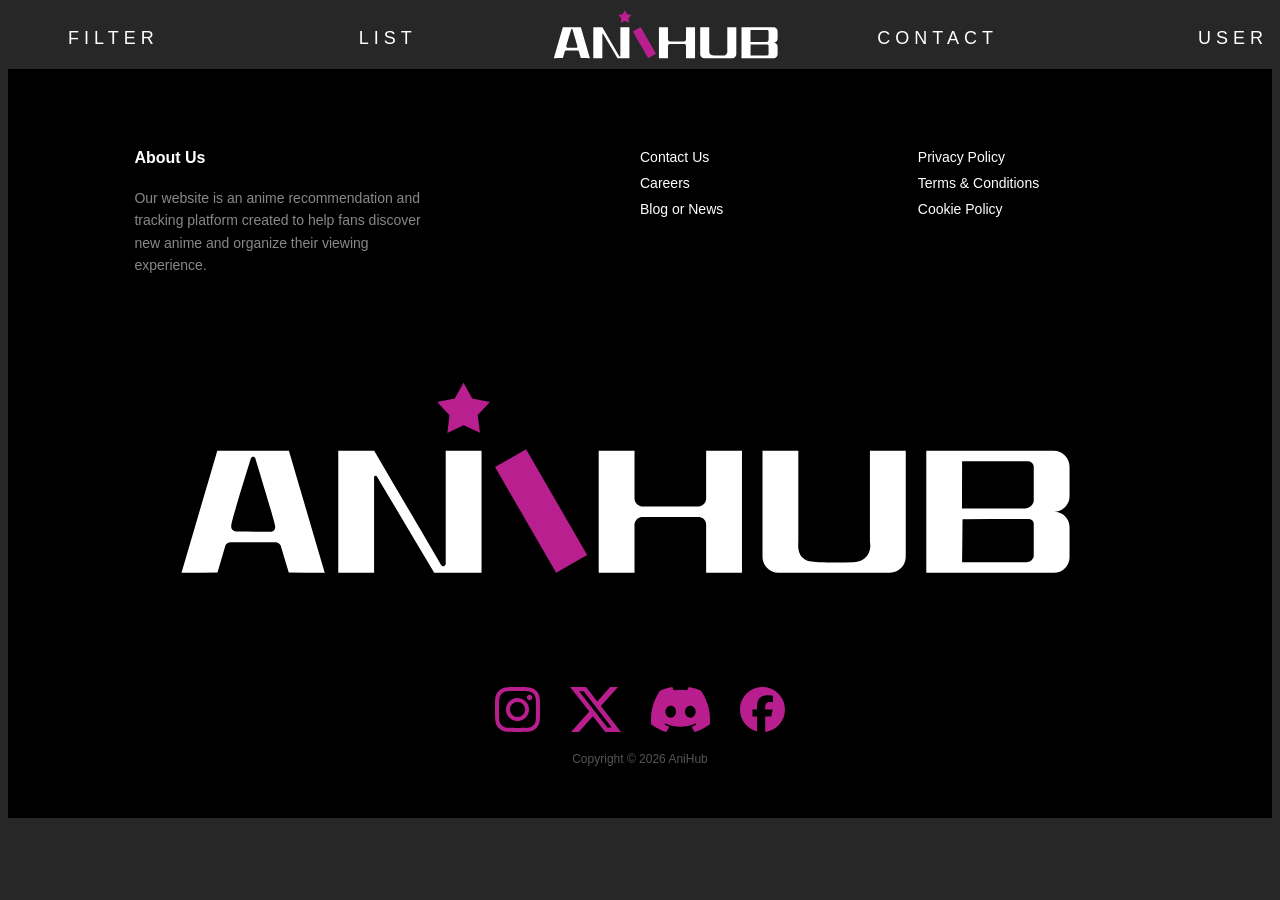
==== index.html @ 38616181 "User Account Started User account" ====
<!DOCTYPE html>
<html lang="en">
<head>
    <meta charset="UTF-8">
    <meta name="viewport" content="width=device-width, initial-scale=1.0">
    <title>Homepage</title>
    <link rel="stylesheet" href="Style/style.css">
</head>
<body>
    
    <!-- Navbar Starts -->
    <!-- Left Links -->
    <nav class="navbar">
        <div class="nav-left">
            <div class="dropdown">
                <span class="nav-link dot">FILTER</span>
                
                <div class="dropdown-menu">
                    <a href="#">Time Recommendations</a>
                    <a href="#">Personal Recommendations</a>
                </div>

            </div>
            <a href="watchlist.html" class="nav-link">LIST</a>
        </div>
        
        <!-- Center Logo-->
        <div class="nav-center">
            <img src="Images/Logo.svg" alt="ANIHUB Logo" class="logo">
        </div>
        
        <!-- Right Link -->
        <div class="nav-right">
            <a href="contact.html" class="nav-link">CONTACT</a>
            <a href="user.html" class="nav-link">USER</a>
        </div>
    </nav>
    <!-- Navbar Ends -->

    <!-- Footer -->
    <footer class="footer">
        <div class="footer-content">
            <div class="footer-about">
                <h4>About Us</h4>
                <p>Our website is an anime recommendation and tracking platform created to help fans discover new anime and organize their viewing experience.</p>
            </div>
            <div class="footer-links">
                <a href="contact.html">Contact Us</a>
                <a href="#">Careers</a>
                <a href="#">Blog or News</a>
            </div>
            <div class="footer-links">
                <a href="#">Privacy Policy</a>
                <a href="#">Terms & Conditions</a>
                <a href="#">Cookie Policy</a>
            </div>
        </div>
        <img src="Images/Logo.svg" alt="ANIHUB" class="footer-logo">
        <div class="socials">
            <img src="Images/instagram_icon.svg" alt="">
            <img src="Images/twitter_icon.svg" alt="">
            <img src="Images/discord_icon.svg" alt="">
            <img src="Images/facebook_icon.svg" alt="">
        </div>
        <p class="copyright">Copyright © 2026 AniHub</p>
    </footer>

    <script src="Scripts/bootstrap.bundle.min.js"></script>
</body>
</html>
---- Style/style.css ----
body {
    background: #272727;
    font-family: 'Inter', sans-serif;
}

.navbar {
    position: absolute;
    top: 0;
    width: 100%;
    max-width: 1200px;
    padding: 20px 60px;
    display: flex;
    align-items: center;
    justify-content: space-between; 
    color: white;
    position: relative;
    margin: 0 auto;
}

.nav-left,
.nav-right {
    display: flex;
    gap: 200px;
    
}

.nav-center {
    position: absolute;
    left: 50%;
    transform: translateX(-50%);
}

.nav-link {
    text-decoration: none;
    color: white;
    font-size: 18px;
    letter-spacing: 5px;
    transition: 0.3s;
}

.nav-link:hover {
    color: #B91E8E;
}

.logo {
    height: 100px;
}
.dropdown {
    position: relative;
    display: inline-block;
}


.dropdown-menu {
    display: none;
    position: absolute;
    top: 100%;
    left: 0;
    background-color: #272727; 
    border: 2px solid #B91E8E; 
    min-width: 1200px;
    z-index: 10;
    padding: 10px 0px;
    margin-top: 20px;
}


.dropdown-menu a {
    color: white;
    padding: 15px 25px;
    text-decoration: none;
    display: block;
    font-size: 14px;
    letter-spacing: 1px;
    transition: 0.2s;
}

.dropdown-menu a:hover {
    background-color: #636363;
    color: #ffffff;
}

.dropdown:hover .dropdown-menu {
    display: block;
}

.dropdown::after {
    content: "";
    position: absolute;
    top: 100%;
    left: 0;
    width: 100%;
    height: 15px;
}

/* --- FOOTER --- */
.footer {
    background: black;
    padding: 80px 10% 40px 10%;
}

.footer-content {
    display: grid;
    grid-template-columns: 2fr 1fr 1fr;
    gap: 50px;
}

.footer-about h4 { 
    margin-bottom: 20px; 
    color: #fff; 
    margin-top: 0px;
}
.footer-about p { 
    color: #888; 
    line-height: 1.6; 
    font-size: 14px;
    width: 300px;
}

.footer-links a {
    display: block;
    color: #fff;
    text-decoration: none;
    margin-bottom: 10px;
    font-size: 14px;
}

.footer-logo {
    justify-content: center;
    display: block;
    width: 1000px;
}

.socials {
    display: flex;
    justify-content: center;
    gap: 30px;
    margin-bottom: 20px;
    color: #B91E8E;
    height: 45px;
}

.copyright {
    text-align: center;
    color: #555;
    font-size: 12px;
}
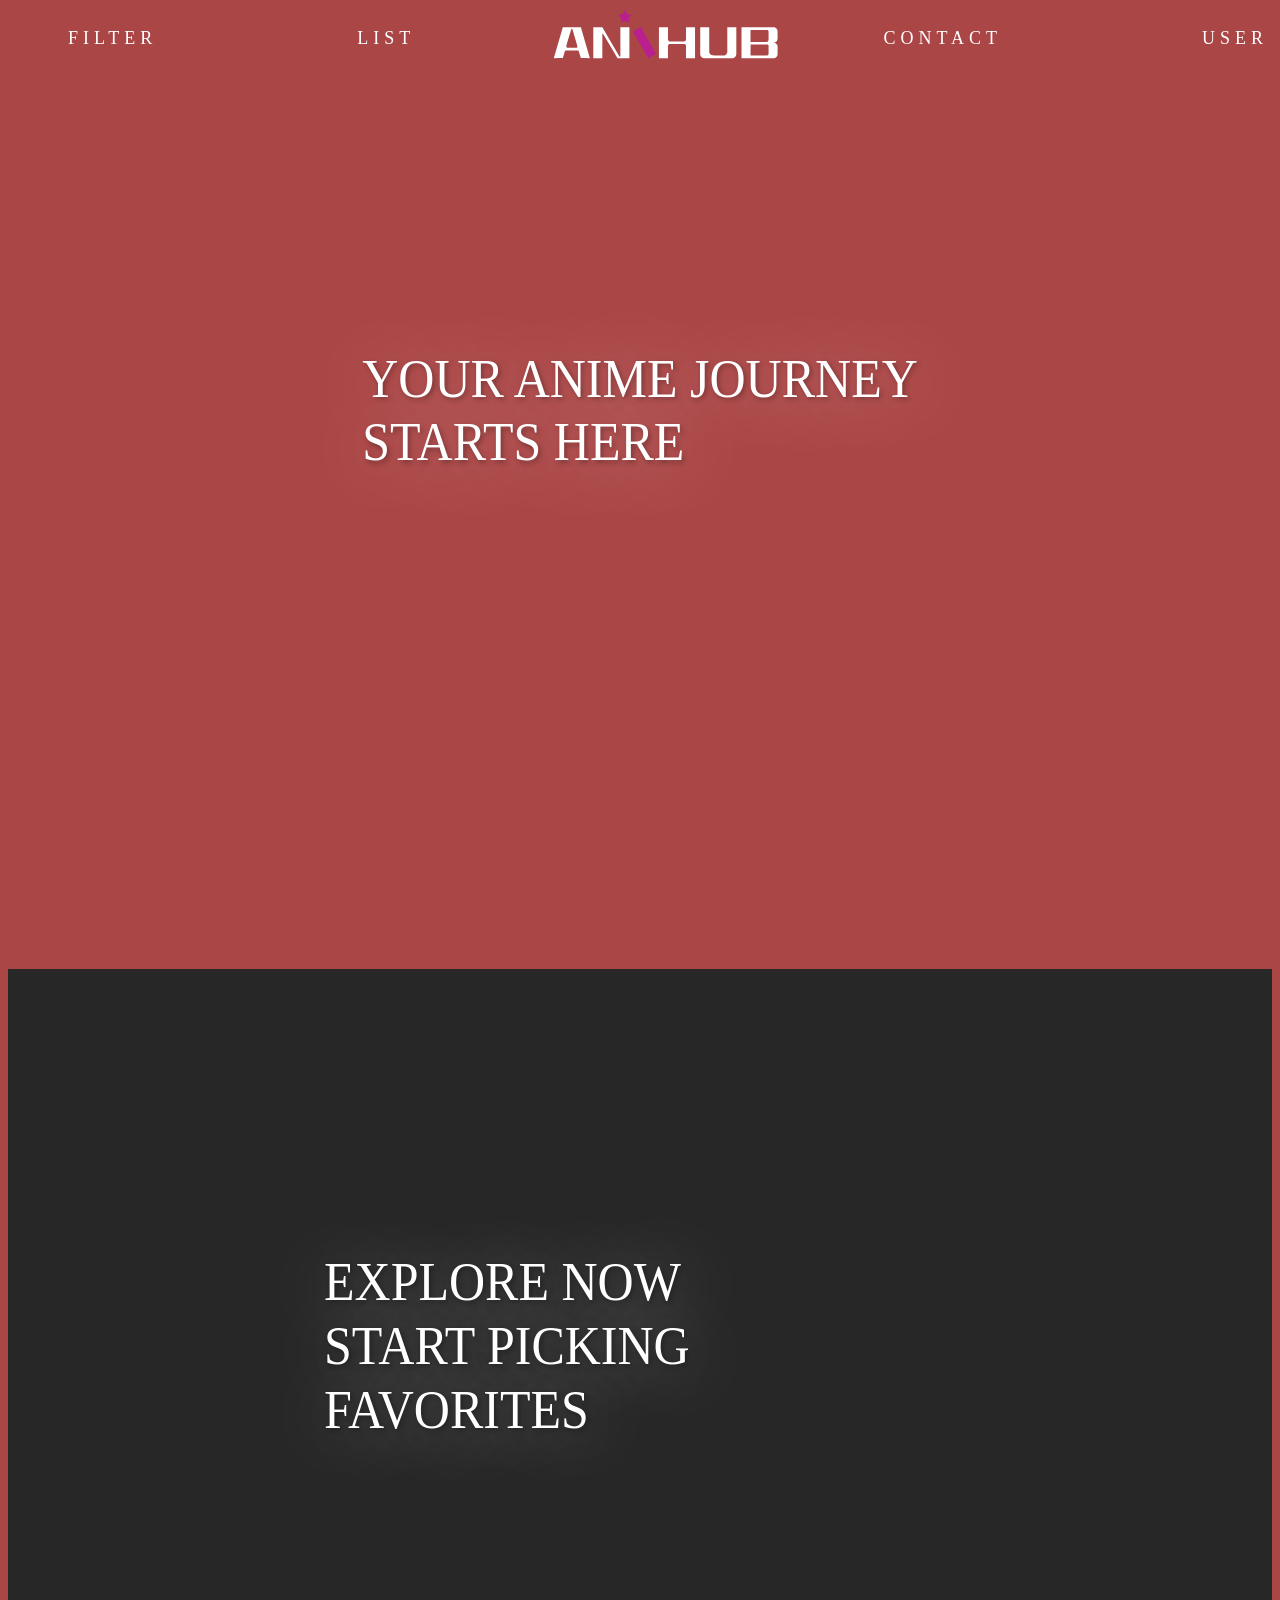
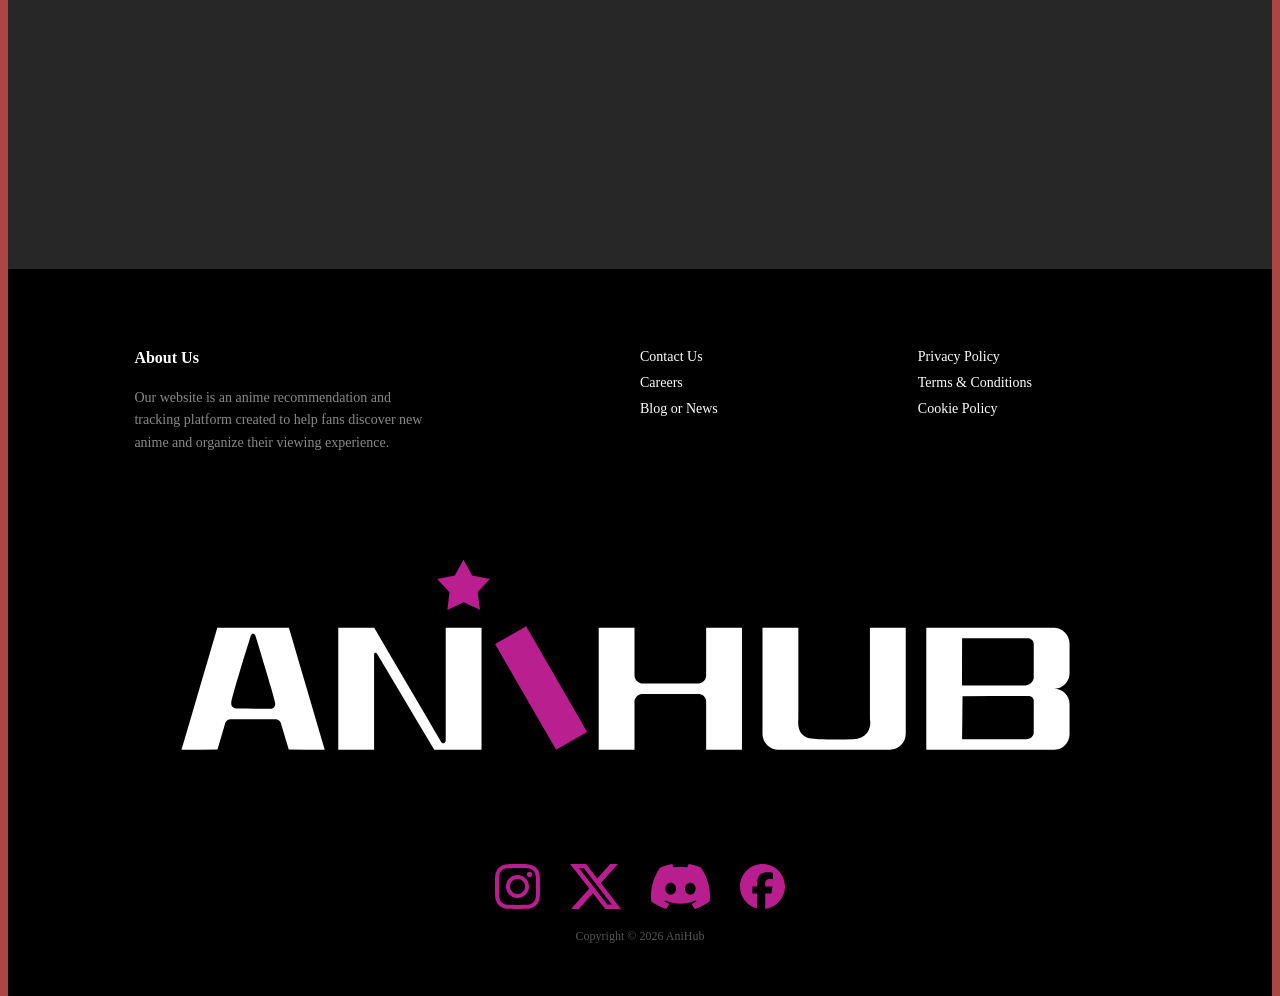
==== commit b10d8c3a: "Finished Time-rec page Working on Index page" ====
--- a/index.html
+++ b/index.html
@@ -5,6 +5,20 @@
     <meta name="viewport" content="width=device-width, initial-scale=1.0">
     <title>Homepage</title>
     <link rel="stylesheet" href="Style/style.css">
+
+    <style>
+        .body, html{
+            font-family: 'Inter';
+            width: 100vw;
+            height: 100vh;
+            margin: 0;
+            background-color: #ab4646;
+            perspective: 1px;
+            transform-style: preserve-3d;
+            
+        }
+
+    </style>
 </head>
 <body>
     
@@ -16,8 +30,8 @@
                 <span class="nav-link dot">FILTER</span>
                 
                 <div class="dropdown-menu">
-                    <a href="#">Time Recommendations</a>
-                    <a href="#">Personal Recommendations</a>
+                    <a href="time_rec.html">Time Recommendations</a>
+                    <a href="personalised_rec.html">Personal Recommendations</a>
                 </div>
 
             </div>
@@ -26,7 +40,9 @@
         
         <!-- Center Logo-->
         <div class="nav-center">
+            <a href="index.html">
             <img src="Images/Logo.svg" alt="ANIHUB Logo" class="logo">
+            </a>
         </div>
         
         <!-- Right Link -->
@@ -36,6 +52,18 @@
         </div>
     </nav>
     <!-- Navbar Ends -->
+
+
+
+
+     <div class="section1">
+        <div class="text">YOUR ANIME JOURNEY <br> STARTS HERE</div>
+     </div>
+
+     <div class="section2">
+        <div class="text">EXPLORE NOW <br> START PICKING FAVORITES</div>
+     </div>
+
 
     <!-- Footer -->
     <footer class="footer">
--- a/Style/style.css
+++ b/Style/style.css
@@ -1,8 +1,3 @@
-body {
-    background: #272727;
-    font-family: 'Inter', sans-serif;
-}
-
 .navbar {
     position: absolute;
     top: 0;
@@ -15,6 +10,7 @@
     color: white;
     position: relative;
     margin: 0 auto;
+    z-index: 10;
 }
 
 .nav-left,
@@ -93,6 +89,40 @@
     height: 15px;
 }
 
+/* -- Parallex Effect --*/
+.section1, .section2 {
+    width: 100%;
+    min-height: 100vh;
+    position: relative;
+}
+
+.section1::before { 
+    content: "";
+    width: 1400px;
+    height: 800px;
+    position: absolute;
+   background: url(Images/homepage_photo.jpg);
+    background-size: cover;
+    transform: translateZ(-1px) scale(2.2);
+    filter: blur(2px);
+}
+
+.section2 {
+    background-color: #272727;
+}
+
+.text {
+    top: 30%;
+    left: 50%;
+    position: absolute;
+    font-family: 'Inter';
+    font-size: 50px;
+    color: white;
+    text-shadow: 2px 2px 5px rgb(0, 0, 0, 0.3),
+    5px 5px 70px rgba(255, 255, 255, 0.5);
+    transform: scale(1, 1.1) translate(-50%, 10%);
+}
+
 /* --- FOOTER --- */
 .footer {
     background: black;
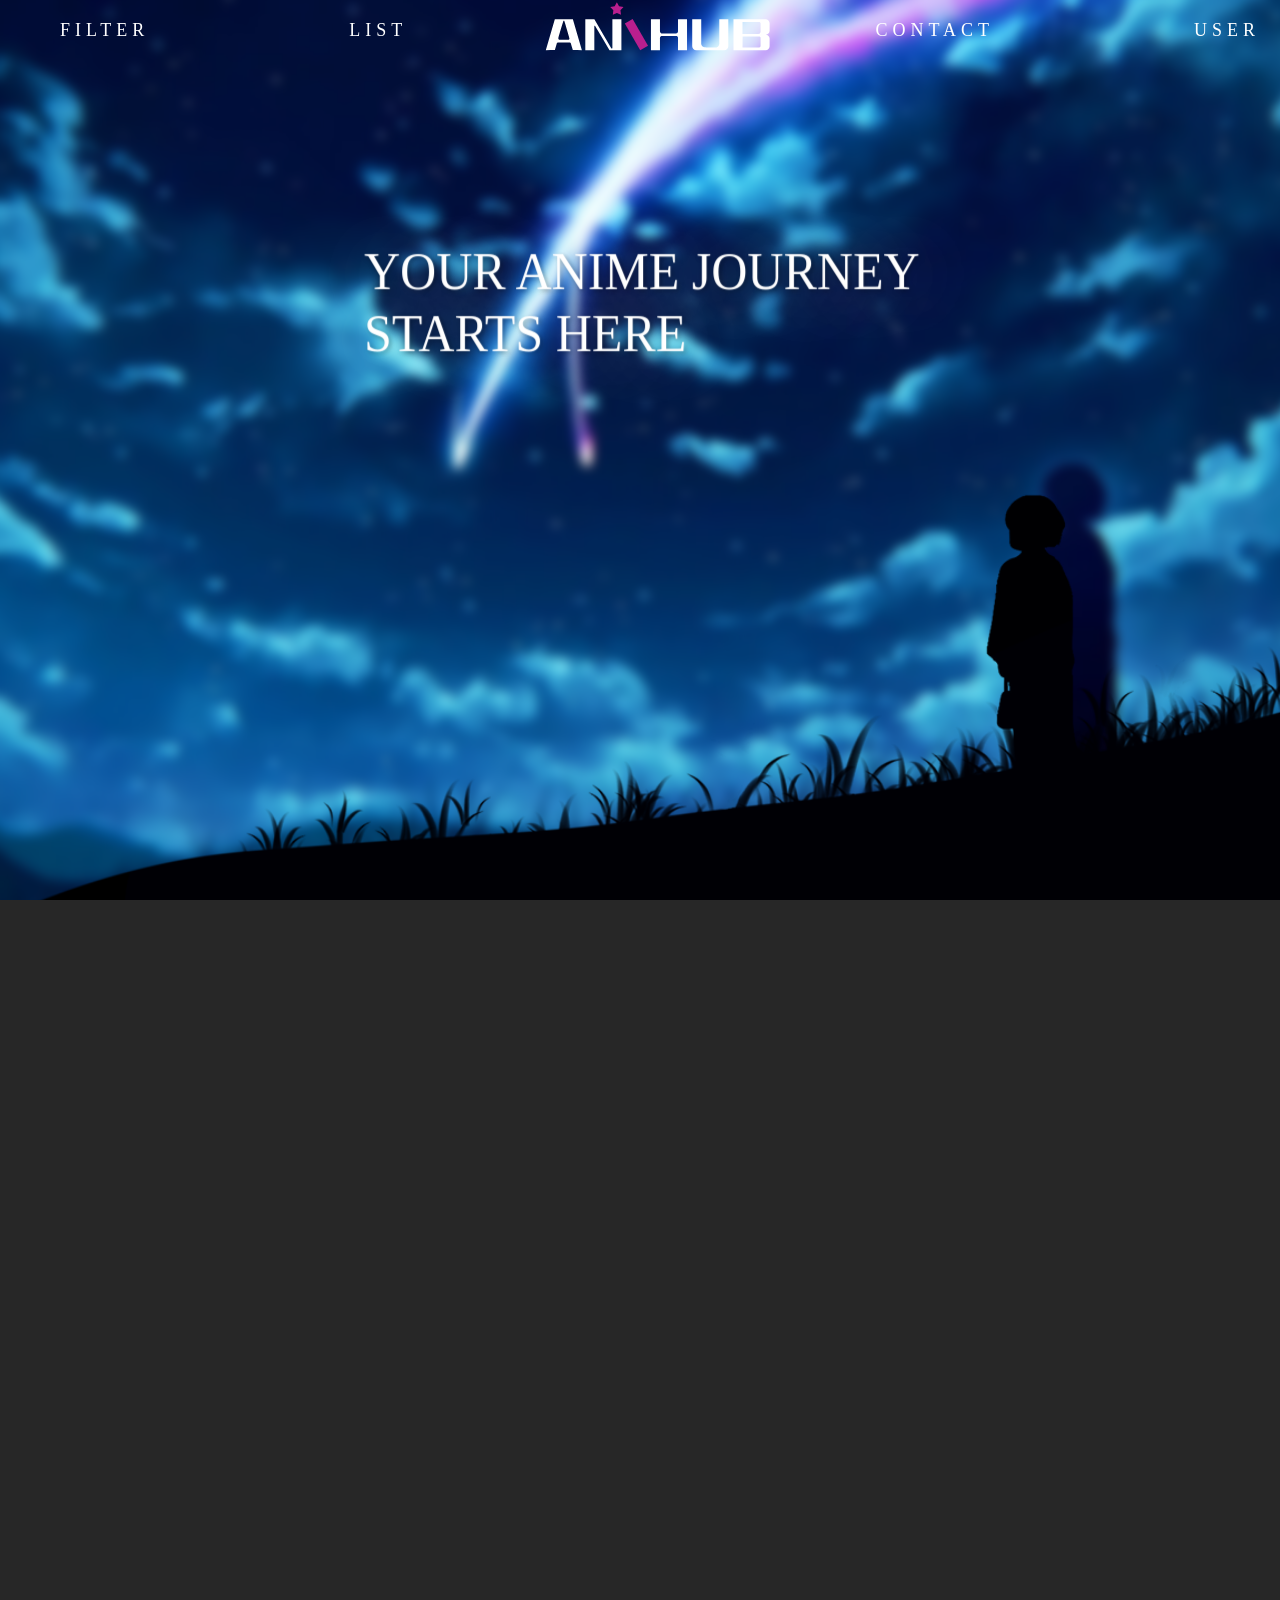
==== commit 745469f9: "Updated pages" ====
--- a/index.html
+++ b/index.html
@@ -5,19 +5,73 @@
     <meta name="viewport" content="width=device-width, initial-scale=1.0">
     <title>Homepage</title>
     <link rel="stylesheet" href="Style/style.css">
-
+    
     <style>
-        .body, html{
-            font-family: 'Inter';
+        
+        html{
+            height: 100vh;
+            overflow: hidden;
+        }
+        body{
             width: 100vw;
             height: 100vh;
             margin: 0;
-            background-color: #ab4646;
+            background-color: #272727;
             perspective: 1px;
             transform-style: preserve-3d;
-            
+            overflow-x: hidden;
+            font-family: 'Inter';
+        }
+        
+        /* -- Parallex Effect --*/
+        .section1, .section2 {
+            width: 100%;
+            min-height: 100vh;
+            position: relative;
+            transform-style: preserve-3d;
+        }
+        
+        .section1::before { 
+            content: "";
+            width: 100%;
+            height: 100%;
+            position: absolute;
+            background: url(Images/homepage.png) top center;
+            background-size: cover;
+            transform: translateZ(-1px) scale(2.2);
+            filter: blur(5px);
+
         }
 
+        .section1::after { 
+            content: "";
+            width: 100%;
+            height: 100%;
+            position: absolute;
+            background: url(Images/homepage_parallex.png) top center;
+            background-size: cover;
+        }
+
+        .section1 .text {
+            top: 10%;
+            transform: translateZ(-0.5px) scale(1.5,1.6) translate(-33%, 10%);
+        }
+        
+        .section2 {
+            background-color: #272727;
+        }
+        
+        .text {
+            top: 30%;
+            left: 50%;
+            position: absolute;
+            font-family: 'Inter';
+            font-size: 50px;
+            color: white;
+            text-shadow: 2px 2px 5px rgb(0, 0, 0, 0.3),
+            5px 5px 70px rgba(255, 255, 255, 0.5);
+            transform: scale(1, 1.1) translate(-50%, 10%);
+        }
     </style>
 </head>
 <body>
@@ -33,7 +87,7 @@
                     <a href="time_rec.html">Time Recommendations</a>
                     <a href="personalised_rec.html">Personal Recommendations</a>
                 </div>
-
+                
             </div>
             <a href="watchlist.html" class="nav-link">LIST</a>
         </div>
@@ -41,7 +95,7 @@
         <!-- Center Logo-->
         <div class="nav-center">
             <a href="index.html">
-            <img src="Images/Logo.svg" alt="ANIHUB Logo" class="logo">
+                <img src="Images/Logo.svg" alt="ANIHUB Logo" class="logo">
             </a>
         </div>
         
@@ -52,19 +106,19 @@
         </div>
     </nav>
     <!-- Navbar Ends -->
-
-
-
-
-     <div class="section1">
+    
+    
+    
+    
+    <div class="section1">
         <div class="text">YOUR ANIME JOURNEY <br> STARTS HERE</div>
-     </div>
-
-     <div class="section2">
+    </div>
+    
+    <div class="section2">
         <div class="text">EXPLORE NOW <br> START PICKING FAVORITES</div>
-     </div>
-
-
+    </div>
+    
+    
     <!-- Footer -->
     <footer class="footer">
         <div class="footer-content">
@@ -92,7 +146,7 @@
         </div>
         <p class="copyright">Copyright © 2026 AniHub</p>
     </footer>
-
+    
     <script src="Scripts/bootstrap.bundle.min.js"></script>
 </body>
 </html>
--- a/Style/style.css
+++ b/Style/style.css
@@ -1,3 +1,6 @@
+.body{
+    font-family: 'Inter';
+}
 .navbar {
     position: absolute;
     top: 0;
@@ -89,40 +92,6 @@
     height: 15px;
 }
 
-/* -- Parallex Effect --*/
-.section1, .section2 {
-    width: 100%;
-    min-height: 100vh;
-    position: relative;
-}
-
-.section1::before { 
-    content: "";
-    width: 1400px;
-    height: 800px;
-    position: absolute;
-   background: url(Images/homepage_photo.jpg);
-    background-size: cover;
-    transform: translateZ(-1px) scale(2.2);
-    filter: blur(2px);
-}
-
-.section2 {
-    background-color: #272727;
-}
-
-.text {
-    top: 30%;
-    left: 50%;
-    position: absolute;
-    font-family: 'Inter';
-    font-size: 50px;
-    color: white;
-    text-shadow: 2px 2px 5px rgb(0, 0, 0, 0.3),
-    5px 5px 70px rgba(255, 255, 255, 0.5);
-    transform: scale(1, 1.1) translate(-50%, 10%);
-}
-
 /* --- FOOTER --- */
 .footer {
     background: black;
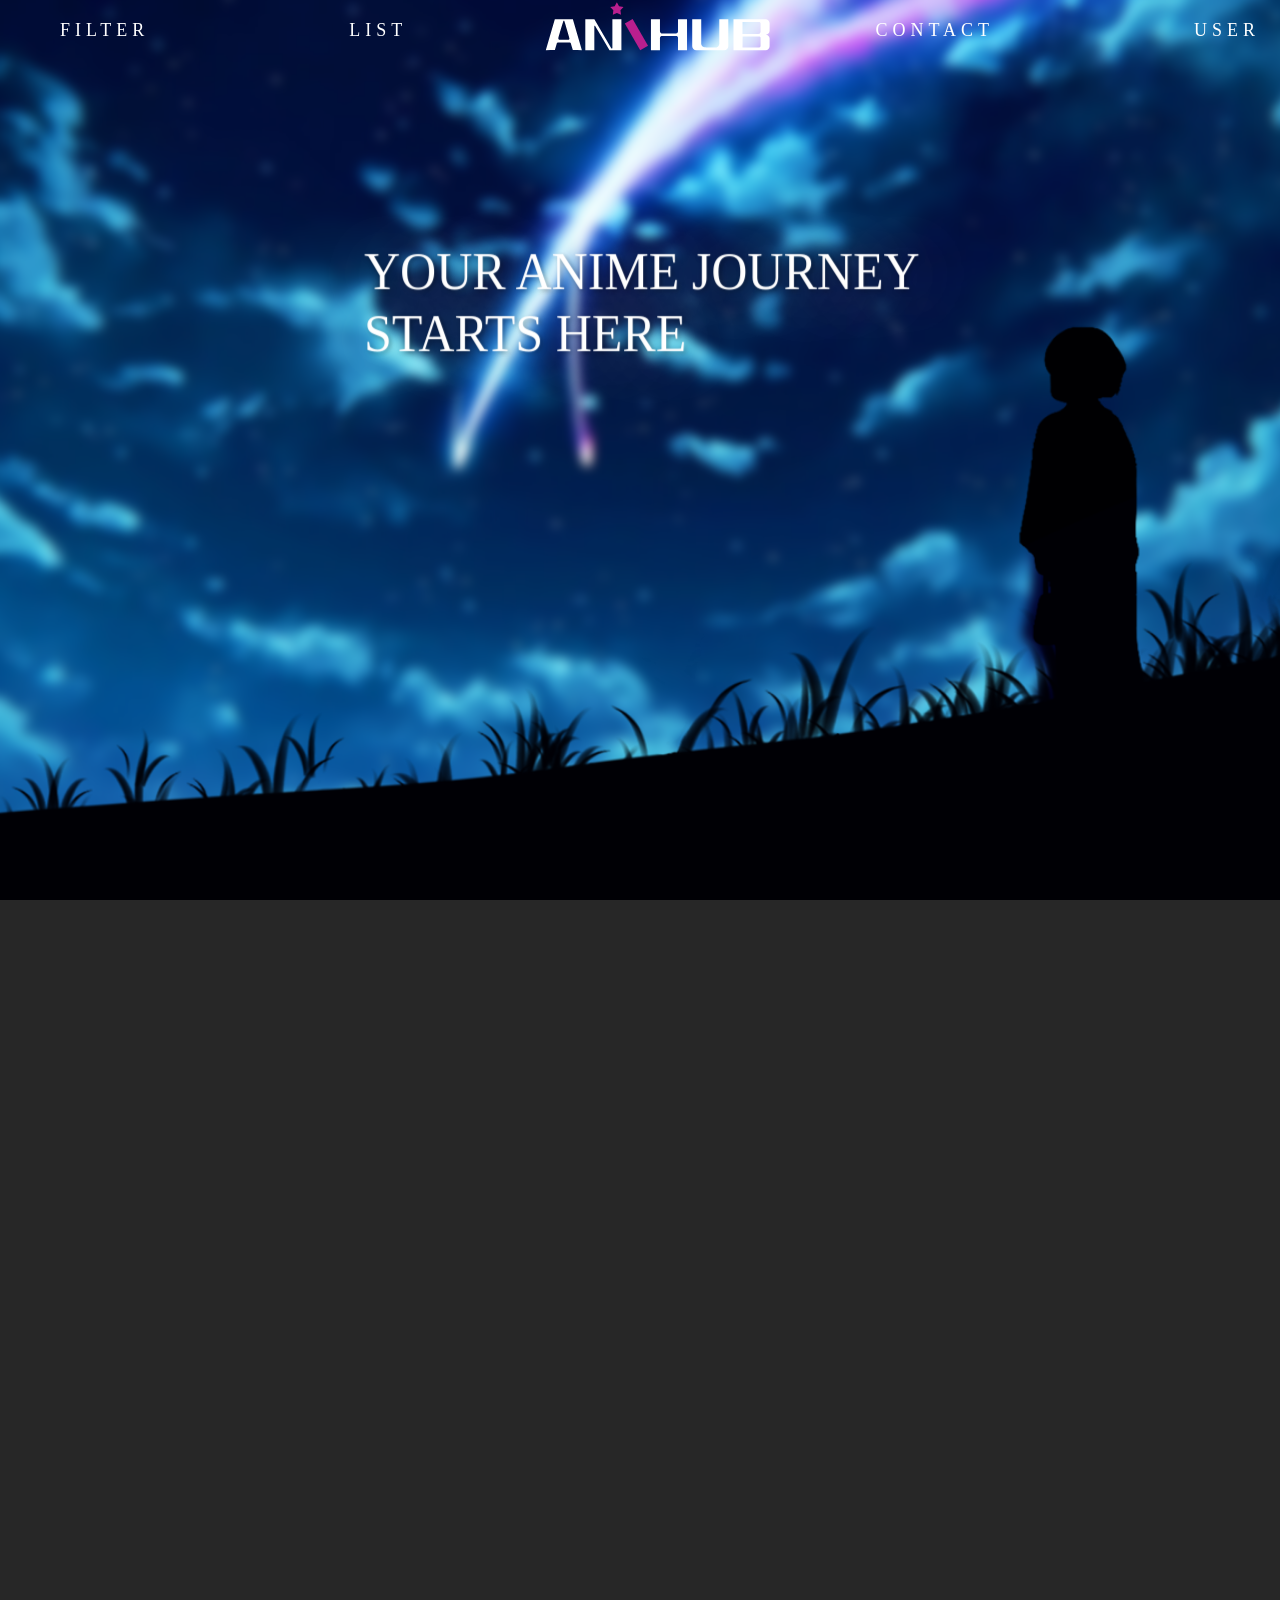
==== commit 2d398c33: "Worked on Index Page" ====
--- a/index.html
+++ b/index.html
@@ -9,7 +9,6 @@
     <style>
         
         html{
-            height: 100vh;
             overflow: hidden;
         }
         body{
@@ -21,9 +20,12 @@
             transform-style: preserve-3d;
             overflow-x: hidden;
             font-family: 'Inter';
-        }
-        
-        /* -- Parallex Effect --*/
+            color: white;
+            justify-content: center;
+            align-items: center;
+        }
+        
+        /* -- Parallex Effect - Youtube Tutorial --*/
         .section1, .section2 {
             width: 100%;
             min-height: 100vh;
@@ -40,9 +42,9 @@
             background-size: cover;
             transform: translateZ(-1px) scale(2.2);
             filter: blur(5px);
-
-        }
-
+            
+        }
+        
         .section1::after { 
             content: "";
             width: 100%;
@@ -51,7 +53,7 @@
             background: url(Images/homepage_parallex.png) top center;
             background-size: cover;
         }
-
+        
         .section1 .text {
             top: 10%;
             transform: translateZ(-0.5px) scale(1.5,1.6) translate(-33%, 10%);
@@ -72,6 +74,110 @@
             5px 5px 70px rgba(255, 255, 255, 0.5);
             transform: scale(1, 1.1) translate(-50%, 10%);
         }
+
+        .title{
+            font-family: 'Inter';
+        }
+        
+        .carousel-container {
+            display: grid;
+            grid-template-columns: 1fr 2fr;
+            align-items: center;
+            width: 100%;
+            max-width: 1200px;
+            position: relative;
+            justify-content: center;
+            min-width: 100vw;
+            margin-left: 20%;
+            margin-top: -300px;
+        }
+        
+        /* Left Section */
+        .content-side {
+            padding-right: 40px;
+            
+        }
+
+        
+        .title {
+            font-size: 2rem;
+            font-weight: 300;
+            margin-bottom: 20px;
+        }
+        
+        .quote {
+            font-style: italic;
+            font-weight: 300;
+            line-height: 1.6;
+            color: #ccc;
+            margin-bottom: 40px;
+            max-width: 300px;
+        }
+        
+        /* Right Section - Posters */
+        .poster-side {
+            display: flex;
+            gap: 25px;
+            overflow: hidden;
+            
+        }
+        
+        .poster-card {
+            min-width: 230px;
+            height: 320px;
+            position: relative;
+            clip-path: polygon(0 0, 85% 0, 100% 15%, 100% 100%, 0 100%);
+            box-shadow: 0px px 10px #B91E8E;
+        }
+
+        
+        .poster-card img {
+            width: 100%;
+            height: 100%;   
+        }
+        
+        .add-to-list-btn {
+            background: transparent;
+            border: none;
+            padding: 0;
+            cursor: pointer;
+            position: relative;
+            transition: transform 0.2s;
+            color: white;
+            font-weight: 500;
+            font-size: 15px;
+            letter-spacing: 0.5px;
+        }
+        
+        
+        .add-to-list-btn:hover {
+            opacity: 50%;
+        }
+        
+        /* chat-gpt help */
+        .add-to-list-btn::before {
+            content: 'Add Now';
+            display: flex;
+            justify-content: center;
+            align-items: center;
+            width: 260px;  /* Width of the button body */
+            height: 60px;  /* Height of the button */
+            background: linear-gradient(90deg, #b31b83 0%, #701054 100%); /* Deep Magenta Gradient */
+            clip-path: polygon(8% 0%, 100% 0%, 92% 100%, 0% 100%);
+            filter: drop-shadow(-3px 0 0px #b31b83) drop-shadow(3px 0 0px #b31b83);
+        }
+        
+        /* Button text position */
+        .btn-text {
+            top: 50%;
+            left: 50%;
+            transform: translate(-50%, -50%); /* Center text in the button */
+            color: white;
+            font-weight: 500;
+            font-size: 15px;
+            letter-spacing: 0.5px;
+        }
+        
     </style>
 </head>
 <body>
@@ -108,14 +214,78 @@
     <!-- Navbar Ends -->
     
     
-    
-    
+    <!-- Parallex Effect Text -->
     <div class="section1">
         <div class="text">YOUR ANIME JOURNEY <br> STARTS HERE</div>
     </div>
     
     <div class="section2">
         <div class="text">EXPLORE NOW <br> START PICKING FAVORITES</div>
+    </div>
+    <!-- Parallex Effect Text End -->
+    
+    <div class="carousel-container">
+        <div class="content-side">
+            <h3 class="title" >Shingeki no Kyojin</h3>
+            <p class="quote">"An amazing start to an amazing series filled with grief, hype, and sheer will power."</p>
+            
+            <button class="add-to-list-btn"></button>
+        </div>
+        
+        <div class="poster-side">
+            <div class="poster-card">
+                <img src="Images/attack_on_titan.jpg" alt="Attack on Titan">
+            </div>
+            <div class="poster-card">
+                <img src="Images/cyberpunk_edgerunners.jpg" alt="Cyberpunk Edgerunners">
+            </div>
+            <div class="poster-card">
+                <img src="Images/bubble.jpg" alt="Bubble">
+            </div>
+        </div>
+        
+        <div class="progress-container">
+            <div class="progress-bar">
+                <div class="progress-thumb"></div>
+            </div>
+        </div>
+    </div>
+    
+    <div class="container mt-5">
+        <h4 class="text-white text-center mb-4">EXPLORE SERIES AND MOVIES</h4>
+        <div class="row g-4">
+            <div class="col">
+                <div class="anime-card mini" onclick="setActive(this)">
+                    <img src="ragna-crimson.jpg" alt="Ragna">
+                </div>
+                <p class="text-white mt-2 mb-0">Ragna Crimson</p>
+                <small class="text-secondary">1S 24 EPS</small>
+                
+                <div class="anime-card mini" onclick="setActive(this)">
+                    <img src="ragna-crimson.jpg" alt="Ragna">
+                </div>
+                <p class="text-white mt-2 mb-0">To be Hero X</p>
+                <small class="text-secondary">1S 24 EPS</small>
+                
+                <div class="anime-card mini" onclick="setActive(this)">
+                    <img src="ragna-crimson.jpg" alt="Ragna">
+                </div>
+                <p class="text-white mt-2 mb-0">Ragna Crimson</p>
+                <small class="text-secondary">1S 24 EPS</small>
+                
+                <div class="anime-card mini" onclick="setActive(this)">
+                    <img src="ragna-crimson.jpg" alt="Ragna">
+                </div>
+                <p class="text-white mt-2 mb-0">Ragna Crimson</p>
+                <small class="text-secondary">1S 24 EPS</small>
+                
+                <div class="anime-card mini" onclick="setActive(this)">
+                    <img src="ragna-crimson.jpg" alt="Ragna">
+                </div>
+                <p class="text-white mt-2 mb-0">Ragna Crimson</p>
+                <small class="text-secondary">1S 24 EPS</small>
+            </div>
+        </div>
     </div>
     
     
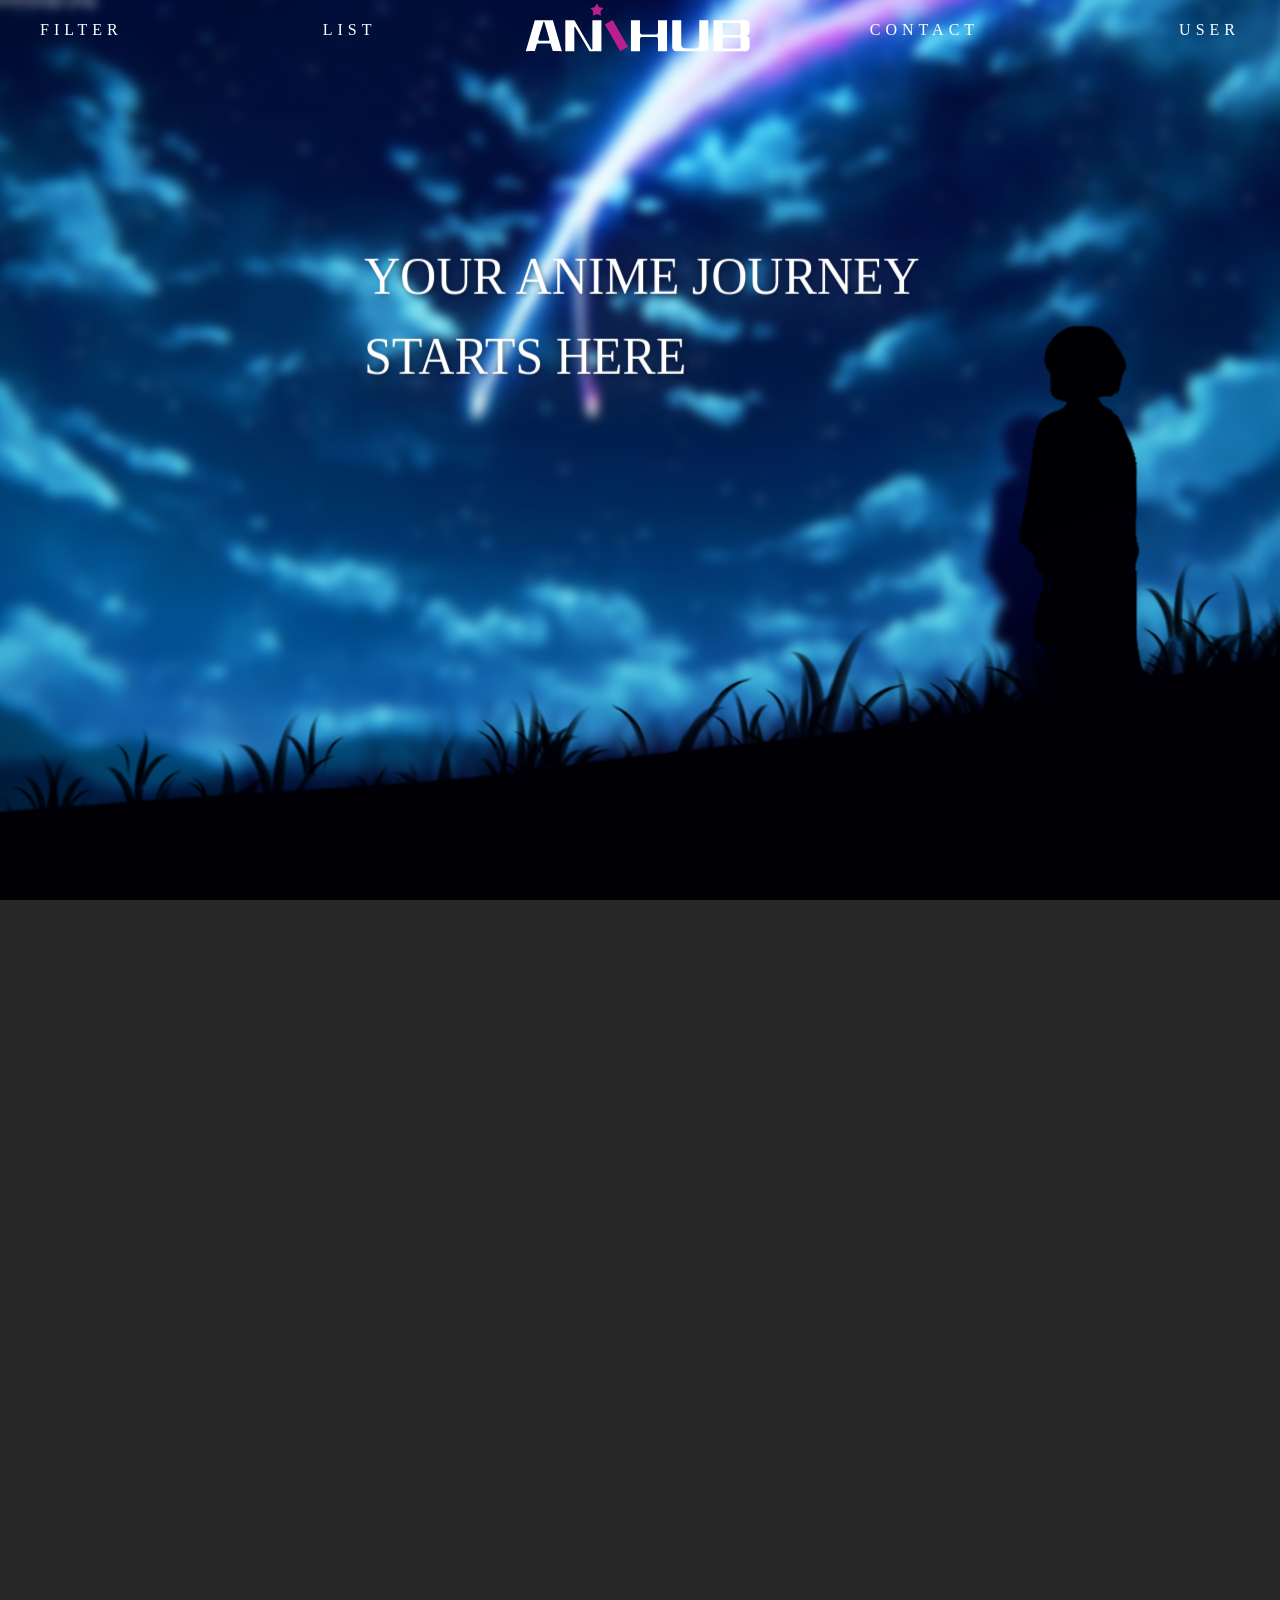
==== commit 11ce60cd: "Finished Index Finished the homepage, Im finishing the anime showcase." ====
--- a/index.html
+++ b/index.html
@@ -5,6 +5,8 @@
     <meta name="viewport" content="width=device-width, initial-scale=1.0">
     <title>Homepage</title>
     <link rel="stylesheet" href="Style/style.css">
+    <link rel="stylesheet" href="Style/bootstrap.min.css">
+    <link rel="stylesheet" href="Style/bootstrapindex.css">
     
     <style>
         
@@ -14,7 +16,6 @@
         body{
             width: 100vw;
             height: 100vh;
-            margin: 0;
             background-color: #272727;
             perspective: 1px;
             transform-style: preserve-3d;
@@ -34,12 +35,11 @@
         }
         
         .section1::before { 
-            content: "";
+            content: "imaged/homepage.png";
             width: 100%;
             height: 100%;
             position: absolute;
             background: url(Images/homepage.png) top center;
-            background-size: cover;
             transform: translateZ(-1px) scale(2.2);
             filter: blur(5px);
             
@@ -61,6 +61,7 @@
         
         .section2 {
             background-color: #272727;
+            min-height: 500px;
         }
         
         .text {
@@ -74,67 +75,50 @@
             5px 5px 70px rgba(255, 255, 255, 0.5);
             transform: scale(1, 1.1) translate(-50%, 10%);
         }
-
+        
         .title{
             font-family: 'Inter';
         }
         
+        /* Center the carousel container inside the slide */
         .carousel-container {
-            display: grid;
-            grid-template-columns: 1fr 2fr;
+            display: flex;
+            justify-content: center;
             align-items: center;
-            width: 100%;
-            max-width: 1200px;
-            position: relative;
-            justify-content: center;
-            min-width: 100vw;
-            margin-left: 20%;
-            margin-top: -300px;
-        }
-        
-        /* Left Section */
-        .content-side {
-            padding-right: 40px;
-            
-        }
-
-        
-        .title {
-            font-size: 2rem;
-            font-weight: 300;
-            margin-bottom: 20px;
-        }
-        
-        .quote {
-            font-style: italic;
-            font-weight: 300;
-            line-height: 1.6;
-            color: #ccc;
-            margin-bottom: 40px;
-            max-width: 300px;
-        }
-        
-        /* Right Section - Posters */
-        .poster-side {
-            display: flex;
-            gap: 25px;
+            margin: 0;
+            min-height: 400px;
+            margin-top:-50px;
+            background-color: #272727;
+        }
+        
+        
+        /* Style the Bootstrap Arrows */
+        .carousel-control-prev, .carousel-control-next {
+            width: 100px;
+            z-index: 10;
+        }
+        
+        
+        .content-side{
+            padding-right: 70px;
+        }
+        
+        .poster-card {
+            width: 230px;  /* Fixed width */
+            height: 320px; /* Fixed height */
             overflow: hidden;
-            
-        }
-        
-        .poster-card {
-            min-width: 230px;
-            height: 320px;
             position: relative;
             clip-path: polygon(0 0, 85% 0, 100% 15%, 100% 100%, 0 100%);
-            box-shadow: 0px px 10px #B91E8E;
-        }
-
+            box-shadow: 0px 0px 10px #B91E8E;
+        }
         
         .poster-card img {
             width: 100%;
-            height: 100%;   
-        }
+            height: 100%;
+            object-fit: cover; /* This prevents the size difference */
+            display: block;
+        }
+        
         
         .add-to-list-btn {
             background: transparent;
@@ -144,11 +128,11 @@
             position: relative;
             transition: transform 0.2s;
             color: white;
-            font-weight: 500;
             font-size: 15px;
             letter-spacing: 0.5px;
-        }
-        
+            position: relative;
+            display: inline-block;
+        }
         
         .add-to-list-btn:hover {
             opacity: 50%;
@@ -162,21 +146,115 @@
             align-items: center;
             width: 260px;  /* Width of the button body */
             height: 60px;  /* Height of the button */
-            background: linear-gradient(90deg, #b31b83 0%, #701054 100%); /* Deep Magenta Gradient */
+            background: linear-gradient(90deg, #3d052a 0%, #b91e8e 100%);
             clip-path: polygon(8% 0%, 100% 0%, 92% 100%, 0% 100%);
             filter: drop-shadow(-3px 0 0px #b31b83) drop-shadow(3px 0 0px #b31b83);
         }
         
         /* Button text position */
         .btn-text {
+            position: absolute;
             top: 50%;
             left: 50%;
-            transform: translate(-50%, -50%); /* Center text in the button */
+            transform: translate(-50%, -50%);
+            pointer-events: none;
+        }
+        
+        .anime-card-v2 {
+            transition: transform 0.3s ease;
+            cursor: pointer;
+            
+        }
+        
+        /* The Clipped Poster Effect */
+        .poster-wrapper {
+            width: 100%;
+            aspect-ratio: 2 / 3; /* Keeps posters proportional */
+            position: relative;
+            overflow: hidden;
+            /* This creates the clipped corner look from your image */
+            border: 1px solid rgba(255, 255, 255, 0.1);
+            transition: all 0.3s ease;
+            box-shadow: 0px 0px 20px  #B91E8E;
+        }
+        
+        .poster-wrapper img {
+            width: 100%;
+            height: 100%;
+            object-fit: cover;
+        }
+        
+        /* Hover Effect: Glow and Scale */
+        .anime-card-v2:hover .poster-wrapper {
+            overflow: hidden;
+            transform: translateY(-5px);
+            border-color: #B91E8E;
+        }
+        
+        .card-info{
+            margin-top: 15px;
+        }
+        .card-info p {
+            font-size: 16px;
+            color: #888;
+            
+        }
+        
+        
+        .ranking-list {
+            max-width: 900px;
+            margin: 0 auto;
+            position: relative;
+        }
+        
+        /* The Vertical White Line */
+        .ranking-list::after {
+            content: "";
+            position: absolute;
+            right: 280px; /* Adjust based on button width */
+            top: 0;
+            bottom: 0;
+            width: 2px;
+            background: white;
+            margin-left: 40px;
+        }
+        
+        .ranking-item {
+            margin-bottom: 40px;
+            position: relative;
+        }
+        
+        /* Glowing Numbers */
+        .rank-number {
+            font-size: 80px;
+            font-weight: 300;
             color: white;
-            font-weight: 500;
-            font-size: 15px;
-            letter-spacing: 0.5px;
-        }
+            margin-right: 30px;
+            text-shadow: 0 0 20px rgba(185, 30, 142, 0.8);
+            min-width: 80px;
+            text-align: center;
+        }
+        
+        /* Images */
+        .rank-img {
+            width: 100px;
+            height: 140px;
+            object-fit: cover;
+            margin-right: 20px;
+        }
+        
+        /* Text Styling */
+        .rank-text h5 {
+            font-size: 1.5rem;
+            margin-bottom: 5px;
+        }
+        
+        .rank-text p {
+            color: #888;
+            font-size: 1rem;
+        }
+        
+        
         
     </style>
 </head>
@@ -224,99 +302,263 @@
     </div>
     <!-- Parallex Effect Text End -->
     
-    <div class="carousel-container">
-        <div class="content-side">
-            <h3 class="title" >Shingeki no Kyojin</h3>
-            <p class="quote">"An amazing start to an amazing series filled with grief, hype, and sheer will power."</p>
-            
-            <button class="add-to-list-btn"></button>
-        </div>
-        
-        <div class="poster-side">
-            <div class="poster-card">
-                <img src="Images/attack_on_titan.jpg" alt="Attack on Titan">
-            </div>
-            <div class="poster-card">
-                <img src="Images/cyberpunk_edgerunners.jpg" alt="Cyberpunk Edgerunners">
-            </div>
-            <div class="poster-card">
-                <img src="Images/bubble.jpg" alt="Bubble">
+    <!-- Bootstrap Carousel -->
+    <div id="animeCarousel" class="carousel slide" data-bs-ride="carousel">
+        
+        <button class="carousel-control-prev" type="button" data-bs-target="#animeCarousel" data-bs-slide="prev">
+            <span class="carousel-control-prev-icon" aria-hidden="true"></span>
+            <span class="visually-hidden">Previous</span>
+        </button>
+        <button class="carousel-control-next" type="button" data-bs-target="#animeCarousel" data-bs-slide="next">
+            <span class="carousel-control-next-icon" aria-hidden="true"></span>
+            <span class="visually-hidden">Next</span>
+        </button>
+        
+        <div class="carousel-inner">
+            <div class="carousel-item active">
+                
+                <div class="carousel-container">
+                    
+                    <div class="content-side">
+                        <h3 class="title">Shingeki no Kyojin</h3>
+                        <p class="quote">"An amazing start to an amazing <br> series filled with grief, hype, and<br>
+                            sheer will power."</p>
+                            <button class="add-to-list-btn"><span class="btn-text">Add Now</span></button>
+                        </div>
+                        <div class="poster-side">
+                            <div class="poster-card">
+                                <img src="Images/attack_on_titan.jpg" alt="Attack on Titan">
+                            </div>
+                        </div>
+                    </div>
+                </div>
+                
+                
+                <div class="carousel-item">
+                    <div class="carousel-container">
+                        <div class="content-side">
+                            <h3 class="title">Cyberpunk Edgerunner</h3>
+                            <p class="quote">“A simple rise to power in a world where everything <br> has a cost—and each step demands more than the last.”</p>
+                            <button class="add-to-list-btn"><span class="btn-text">Add Now</span></button>
+                        </div>
+                        <div class="poster-side">
+                            <div class="poster-card">
+                                <img src="Images/cyberpunk_edgerunners.jpg" alt="Cyberpunk Edgerunners">
+                            </div>
+                        </div>
+                    </div>
+                </div>
+                
+                <div class="carousel-item">
+                    <div class="carousel-container">
+                        <div class="content-side">
+                            <h3 class="title">Bubble</h3>
+                            <p class="quote">"A visually stunning gravity-defying <br>
+                                journey through a broken Tokyo."</p>
+                                <button class="add-to-list-btn"><span class="btn-text">Add Now</span></button>
+                            </div>
+                            <div class="poster-side">
+                                <div class="poster-card">
+                                    <img src="Images/bubble.jpg" alt="Bubble">
+                                </div>
+                            </div>
+                        </div>
+                    </div>
+                    
+                    <div class="carousel-item">
+                        <div class="carousel-container">
+                            <div class="content-side">
+                                <h3 class="title">Undead Unluck</h3>
+                                <p class="quote">“The only word that seems to accurately <br> describe what Undead Unluck is, is FUN.“</p>
+                                <button class="add-to-list-btn"><span class="btn-text">Add Now</span></button>
+                            </div>
+                            <div class="poster-side">
+                                <div class="poster-card">
+                                    <img src="Images/undead_unluck.jpg" alt="Undead Unluck">
+                                </div>
+                            </div>
+                        </div>
+                    </div>
+                    
+                    <div class="carousel-item">
+                        <div class="carousel-container">
+                            <div class="content-side">
+                                <h3 class="title">Neon Genesis Evangelion</h3>
+                                <p class="quote"> “Evangelion is widely considered one of the  <br> most influential anime created in the 1990's. <br>Well known for it's unorthodox storyline.”</p>
+                                <button class="add-to-list-btn"><span class="btn-text">Add Now</span></button>
+                            </div>
+                            <div class="poster-side">
+                                <div class="poster-card">
+                                    <img src="Images/evangelion.jpg" alt="Neon Genesis Evangelion">
+                                </div>
+                            </div>
+                        </div>
+                    </div>
+                    
+                    <div class="carousel-item">
+                        <div class="carousel-container">
+                            <div class="content-side">
+                                <h3 class="title">Re: Zero</h3>
+                                <p class="quote">“Imagine a show that repackages some  <br>of the most recurring themes in anime <br>today and make it into a fantasy thriller.”</p>
+                                <button class="add-to-list-btn"><span class="btn-text">Add Now</span></button>
+                            </div>
+                            <div class="poster-side">
+                                <div class="poster-card">
+                                    <img src="Images/rezero.jpg" alt="Re: Zero">
+                                </div>
+                            </div>
+                        </div>
+                    </div>
+                    
+                </div>
             </div>
         </div>
         
-        <div class="progress-container">
-            <div class="progress-bar">
-                <div class="progress-thumb"></div>
+        <!-- Grid -->
+        <div class="container-bg">
+            <div class="container mt-5 mb-5 explore-section">
+                <h4 class="text-center mb-5 section-title">EXPLORE SERIES AND MOVIES</h4>
+                
+                <div class="row row-cols-1 row-cols-md-3 row-cols-lg-5 g-4">
+                    <div class="col">
+                        <div class="anime-card-v2">
+                            <div class="poster-wrapper">
+                                <img src="Images/ragna_crimson.jpg" alt="Ragna Crimson">
+                            </div>
+                            <div class="card-info">
+                                <h6>Ragna Crimson</h6>
+                                <p>| 1S 24 EPS</p>
+                            </div>
+                        </div>
+                    </div>
+                    
+                    <div class="col">
+                        <div class="anime-card-v2">
+                            <div class="poster-wrapper">
+                                <img src="Images/to_be_hero_x.jpg" alt="To Be Hero X">
+                            </div>
+                            <div class="card-info">
+                                <h6>To Be Hero X</h6>
+                                <p>| 1S 24 EPS</p>
+                            </div>
+                        </div>
+                    </div>
+                    
+                    <div class="col">
+                        <div class="anime-card-v2">
+                            <div class="poster-wrapper">
+                                <img src="Images/claymore.jpg" alt="Claymore">
+                            </div>
+                            <div class="card-info">
+                                <h6>Claymore</h6>
+                                <p>| 1S 26 EPS</p>
+                            </div>
+                        </div>
+                    </div>
+                    
+                    <div class="col">
+                        <div class="anime-card-v2">
+                            <div class="poster-wrapper">
+                                <img src="Images/sword_of_demon_hunter.jpg" alt="Sword of the Demon Hunter">
+                            </div>
+                            <div class="card-info">
+                                <h6>Sword of the Demon Hunter</h6>
+                                <p>| 1S 24 EPS</p>
+                            </div>
+                        </div>
+                    </div>
+                    
+                    <div class="col">
+                        <div class="anime-card-v2">
+                            <div class="poster-wrapper">
+                                <img src="Images/magi.jpg" alt="Magi">
+                            </div>
+                            <div class="card-info">
+                                <h6>The Labyrinth of Magic</h6>
+                                <p>| 2S 50 EPS</p>
+                            </div>
+                        </div>
+                    </div>
+                </div>
             </div>
         </div>
-    </div>
-    
-    <div class="container mt-5">
-        <h4 class="text-white text-center mb-4">EXPLORE SERIES AND MOVIES</h4>
-        <div class="row g-4">
-            <div class="col">
-                <div class="anime-card mini" onclick="setActive(this)">
-                    <img src="ragna-crimson.jpg" alt="Ragna">
-                </div>
-                <p class="text-white mt-2 mb-0">Ragna Crimson</p>
-                <small class="text-secondary">1S 24 EPS</small>
-                
-                <div class="anime-card mini" onclick="setActive(this)">
-                    <img src="ragna-crimson.jpg" alt="Ragna">
-                </div>
-                <p class="text-white mt-2 mb-0">To be Hero X</p>
-                <small class="text-secondary">1S 24 EPS</small>
-                
-                <div class="anime-card mini" onclick="setActive(this)">
-                    <img src="ragna-crimson.jpg" alt="Ragna">
-                </div>
-                <p class="text-white mt-2 mb-0">Ragna Crimson</p>
-                <small class="text-secondary">1S 24 EPS</small>
-                
-                <div class="anime-card mini" onclick="setActive(this)">
-                    <img src="ragna-crimson.jpg" alt="Ragna">
-                </div>
-                <p class="text-white mt-2 mb-0">Ragna Crimson</p>
-                <small class="text-secondary">1S 24 EPS</small>
-                
-                <div class="anime-card mini" onclick="setActive(this)">
-                    <img src="ragna-crimson.jpg" alt="Ragna">
-                </div>
-                <p class="text-white mt-2 mb-0">Ragna Crimson</p>
-                <small class="text-secondary">1S 24 EPS</small>
+        
+        <div class="container mt-5 ranking-section">
+            <h4 class="text-center mb-5 section-title">TOP ANIME SERIES</h4>
+            
+            <div class="ranking-list">
+                <div class="ranking-item d-flex align-items-center">
+                    <div class="rank-number">1</div>
+                    <div class="rank-content d-flex align-items-center">
+                        <img src="Images/friefen.jpg" alt="Frieren" class="rank-img">
+                        <div class="rank-text">
+                            <h3>Sousou no Frieren</h3>
+                            <p>2 Seasons 28 Episodes</p>
+                        </div>
+                    </div>
+                    <div class="button-column ms-auto">
+                        <button class="add-to-list-btn"></button>
+                    </div>
+                </div>
+                
+                <div class="ranking-item d-flex align-items-center">
+                    <div class="rank-number">2</div>
+                    <div class="rank-content d-flex align-items-center">
+                        <img src="Images/fullmetal.jpg" alt="FMAB" class="rank-img">
+                        <div class="rank-text">
+                            <h3>Fullmetal Alchemist: Brotherhood</h3>
+                            <p>1 Season 64 Episodes</p>
+                        </div>
+                    </div>
+                    <div class="button-column ms-auto">
+                        <button class="add-to-list-btn"></button>
+                    </div>
+                </div>
+                
+                <div class="ranking-item d-flex align-items-center">
+                    <div class="rank-number">3</div>
+                    <div class="rank-content d-flex align-items-center">
+                        <img src="Images/steins_gate.jpg" alt="Steins Gate" class="rank-img">
+                        <div class="rank-text">
+                            <h3>Steins: Gate</h3>
+                            <p>2 Seasons 47 Episodes</p>
+                        </div>
+                    </div>
+                    <div class="button-column ms-auto">
+                        <button class="add-to-list-btn"></button>
+                    </div>
+                </div>
             </div>
         </div>
-    </div>
-    
-    
-    <!-- Footer -->
-    <footer class="footer">
-        <div class="footer-content">
-            <div class="footer-about">
-                <h4>About Us</h4>
-                <p>Our website is an anime recommendation and tracking platform created to help fans discover new anime and organize their viewing experience.</p>
+        
+        <!-- Footer -->
+        <footer class="footer">
+            <div class="footer-content">
+                <div class="footer-about">
+                    <h4>About Us</h4>
+                    <p>Our website is an anime recommendation and tracking platform created to help fans discover new anime and organize their viewing experience.</p>
+                </div>
+                <div class="footer-links">
+                    <a href="contact.html">Contact Us</a>
+                    <a href="#">Careers</a>
+                    <a href="#">Blog or News</a>
+                </div>
+                <div class="footer-links">
+                    <a href="#">Privacy Policy</a>
+                    <a href="#">Terms & Conditions</a>
+                    <a href="#">Cookie Policy</a>
+                </div>
             </div>
-            <div class="footer-links">
-                <a href="contact.html">Contact Us</a>
-                <a href="#">Careers</a>
-                <a href="#">Blog or News</a>
+            <img src="Images/Logo.svg" alt="ANIHUB" class="footer-logo">
+            <div class="socials">
+                <img src="Images/instagram_icon.svg" alt="">
+                <img src="Images/twitter_icon.svg" alt="">
+                <img src="Images/discord_icon.svg" alt="">
+                <img src="Images/facebook_icon.svg" alt="">
             </div>
-            <div class="footer-links">
-                <a href="#">Privacy Policy</a>
-                <a href="#">Terms & Conditions</a>
-                <a href="#">Cookie Policy</a>
-            </div>
-        </div>
-        <img src="Images/Logo.svg" alt="ANIHUB" class="footer-logo">
-        <div class="socials">
-            <img src="Images/instagram_icon.svg" alt="">
-            <img src="Images/twitter_icon.svg" alt="">
-            <img src="Images/discord_icon.svg" alt="">
-            <img src="Images/facebook_icon.svg" alt="">
-        </div>
-        <p class="copyright">Copyright © 2026 AniHub</p>
-    </footer>
-    
-    <script src="Scripts/bootstrap.bundle.min.js"></script>
-</body>
-</html>+            <p class="copyright">Copyright © 2026 AniHub</p>
+        </footer>
+        
+        <script src="Scripts/bootstrap.bundle.min.js"></script>
+    </body>
+    </html>
--- a/Style/style.css
+++ b/Style/style.css
@@ -12,7 +12,7 @@
     justify-content: space-between; 
     color: white;
     position: relative;
-    margin: 0 auto;
+    margin: 10px auto;
     z-index: 10;
 }
 
--- a/Style/bootstrapindex.css
+++ b/Style/bootstrapindex.css
@@ -0,0 +1,8 @@
+/*
+    Homepage Styling
+*/
+
+.h400{
+    height: 400px;
+    
+}
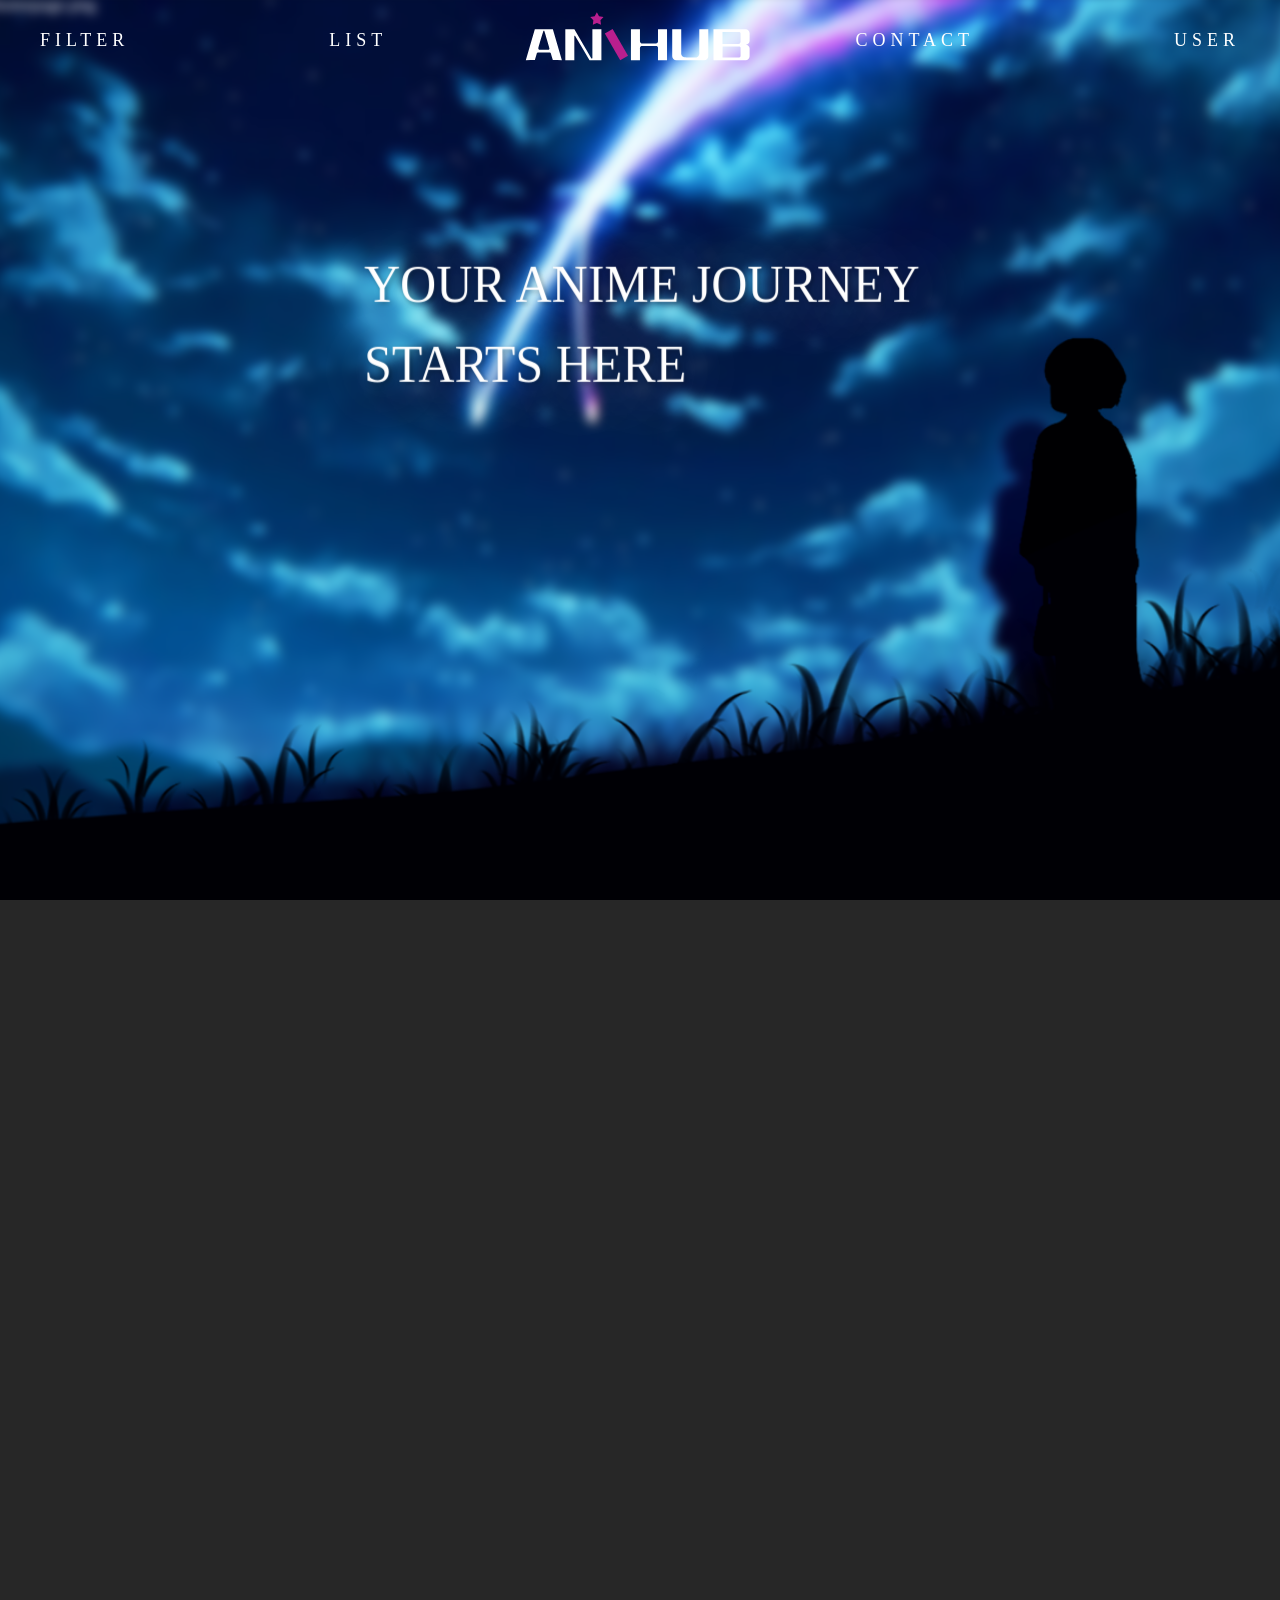
==== commit 5fa04e60: "Finished Showcase" ====
--- a/index.html
+++ b/index.html
@@ -22,8 +22,74 @@
             overflow-x: hidden;
             font-family: 'Inter';
             color: white;
-            justify-content: center;
-            align-items: center;
+        }
+        
+        .nav-center {
+            position: absolute;
+            left: 50%;
+            transform: translateX(-50%);
+            margin-top: -4px;
+        }
+        
+        .nav-link {
+            text-decoration: none;
+            color: white;
+            font-size: 18px;
+            letter-spacing: 5px;
+            transition: 0.3s;
+        }
+        
+        .nav-link:hover {
+            color: #B91E8E;
+        }
+        
+        .logo{
+            height: 100px;
+        }
+        .navbar{
+            font-size: 18px;
+            margin-top: 19px;
+        }
+        
+        .dropdown-menu {
+            display: none;
+            position: absolute;
+            top: 100%;
+            left: 0;
+            background-color: #272727; 
+            border: 2px solid #B91E8E; 
+            min-width: 1200px;
+            z-index: 10;
+            padding: 10px 0px;
+            margin-top: 20px;
+        }
+        
+        .dropdown-menu a {
+            color: white;
+            padding: 15px 25px;
+            text-decoration: none;
+            display: block;
+            font-size: 14px;
+            letter-spacing: 1px;
+            transition: 0.2s;
+        }
+        
+        .dropdown-menu a:hover {
+            background-color: #636363;
+            color: #ffffff;
+        }
+        
+        .dropdown:hover .dropdown-menu {
+            display: block;
+        }
+        
+        .dropdown::after {
+            content: "";
+            position: absolute;
+            top: 100%;
+            left: 0;
+            width: 100%;
+            height: 15px;
         }
         
         /* -- Parallex Effect - Youtube Tutorial --*/
@@ -80,7 +146,6 @@
             font-family: 'Inter';
         }
         
-        /* Center the carousel container inside the slide */
         .carousel-container {
             display: flex;
             justify-content: center;
@@ -92,20 +157,24 @@
         }
         
         
-        /* Style the Bootstrap Arrows */
+        /* Styling the Bootstrap Arrows */
         .carousel-control-prev, .carousel-control-next {
             width: 100px;
             z-index: 10;
         }
         
-        
         .content-side{
             padding-right: 70px;
         }
         
+        .container-bg{
+            margin-top: 50px;
+            background-color: #272727;
+        }
+        
         .poster-card {
-            width: 230px;  /* Fixed width */
-            height: 320px; /* Fixed height */
+            width: 230px;
+            height: 320px;
             overflow: hidden;
             position: relative;
             clip-path: polygon(0 0, 85% 0, 100% 15%, 100% 100%, 0 100%);
@@ -115,27 +184,22 @@
         .poster-card img {
             width: 100%;
             height: 100%;
-            object-fit: cover; /* This prevents the size difference */
+            object-fit: cover;
             display: block;
         }
         
-        
         .add-to-list-btn {
-            background: transparent;
+            color: white;
+            margin-left: auto;
             border: none;
             padding: 0;
             cursor: pointer;
             position: relative;
             transition: transform 0.2s;
-            color: white;
-            font-size: 15px;
-            letter-spacing: 0.5px;
-            position: relative;
-            display: inline-block;
-        }
-        
+        }
+    
         .add-to-list-btn:hover {
-            opacity: 50%;
+            transform: scale(1.1);
         }
         
         /* chat-gpt help */
@@ -144,14 +208,12 @@
             display: flex;
             justify-content: center;
             align-items: center;
-            width: 260px;  /* Width of the button body */
-            height: 60px;  /* Height of the button */
+            width: 260px; 
+            height: 60px; 
             background: linear-gradient(90deg, #3d052a 0%, #b91e8e 100%);
             clip-path: polygon(8% 0%, 100% 0%, 92% 100%, 0% 100%);
-            filter: drop-shadow(-3px 0 0px #b31b83) drop-shadow(3px 0 0px #b31b83);
-        }
-        
-        /* Button text position */
+        }
+        
         .btn-text {
             position: absolute;
             top: 50%;
@@ -169,10 +231,9 @@
         /* The Clipped Poster Effect */
         .poster-wrapper {
             width: 100%;
-            aspect-ratio: 2 / 3; /* Keeps posters proportional */
+            aspect-ratio: 2 / 3;
             position: relative;
             overflow: hidden;
-            /* This creates the clipped corner look from your image */
             border: 1px solid rgba(255, 255, 255, 0.1);
             transition: all 0.3s ease;
             box-shadow: 0px 0px 20px  #B91E8E;
@@ -184,7 +245,6 @@
             object-fit: cover;
         }
         
-        /* Hover Effect: Glow and Scale */
         .anime-card-v2:hover .poster-wrapper {
             overflow: hidden;
             transform: translateY(-5px);
@@ -200,7 +260,6 @@
             
         }
         
-        
         .ranking-list {
             max-width: 900px;
             margin: 0 auto;
@@ -211,7 +270,7 @@
         .ranking-list::after {
             content: "";
             position: absolute;
-            right: 280px; /* Adjust based on button width */
+            right: 280px;
             top: 0;
             bottom: 0;
             width: 2px;
@@ -235,7 +294,6 @@
             text-align: center;
         }
         
-        /* Images */
         .rank-img {
             width: 100px;
             height: 140px;
@@ -243,7 +301,6 @@
             margin-right: 20px;
         }
         
-        /* Text Styling */
         .rank-text h5 {
             font-size: 1.5rem;
             margin-bottom: 5px;
@@ -327,7 +384,7 @@
                         </div>
                         <div class="poster-side">
                             <div class="poster-card">
-                                <img src="Images/attack_on_titan.jpg" alt="Attack on Titan">
+                                <img src="Images/attack_on_titan.png" alt="Attack on Titan">
                             </div>
                         </div>
                     </div>
@@ -343,7 +400,7 @@
                         </div>
                         <div class="poster-side">
                             <div class="poster-card">
-                                <img src="Images/cyberpunk_edgerunners.jpg" alt="Cyberpunk Edgerunners">
+                                <img src="Images/cyberpunk_edgerunners.png" alt="Cyberpunk Edgerunners">
                             </div>
                         </div>
                     </div>
@@ -359,7 +416,7 @@
                             </div>
                             <div class="poster-side">
                                 <div class="poster-card">
-                                    <img src="Images/bubble.jpg" alt="Bubble">
+                                    <img src="Images/bubble.png" alt="Bubble">
                                 </div>
                             </div>
                         </div>
@@ -374,7 +431,7 @@
                             </div>
                             <div class="poster-side">
                                 <div class="poster-card">
-                                    <img src="Images/undead_unluck.jpg" alt="Undead Unluck">
+                                    <img src="Images/undead_unluck.png" alt="Undead Unluck">
                                 </div>
                             </div>
                         </div>
@@ -389,7 +446,7 @@
                             </div>
                             <div class="poster-side">
                                 <div class="poster-card">
-                                    <img src="Images/evangelion.jpg" alt="Neon Genesis Evangelion">
+                                    <img src="Images/evangelion.png" alt="Neon Genesis Evangelion">
                                 </div>
                             </div>
                         </div>
@@ -404,7 +461,7 @@
                             </div>
                             <div class="poster-side">
                                 <div class="poster-card">
-                                    <img src="Images/rezero.jpg" alt="Re: Zero">
+                                    <img src="Images/rezero.png" alt="Re: Zero">
                                 </div>
                             </div>
                         </div>
@@ -416,7 +473,7 @@
         
         <!-- Grid -->
         <div class="container-bg">
-            <div class="container mt-5 mb-5 explore-section">
+            <div class="container mt-3 mb-5 explore-section">
                 <h4 class="text-center mb-5 section-title">EXPLORE SERIES AND MOVIES</h4>
                 
                 <div class="row row-cols-1 row-cols-md-3 row-cols-lg-5 g-4">
